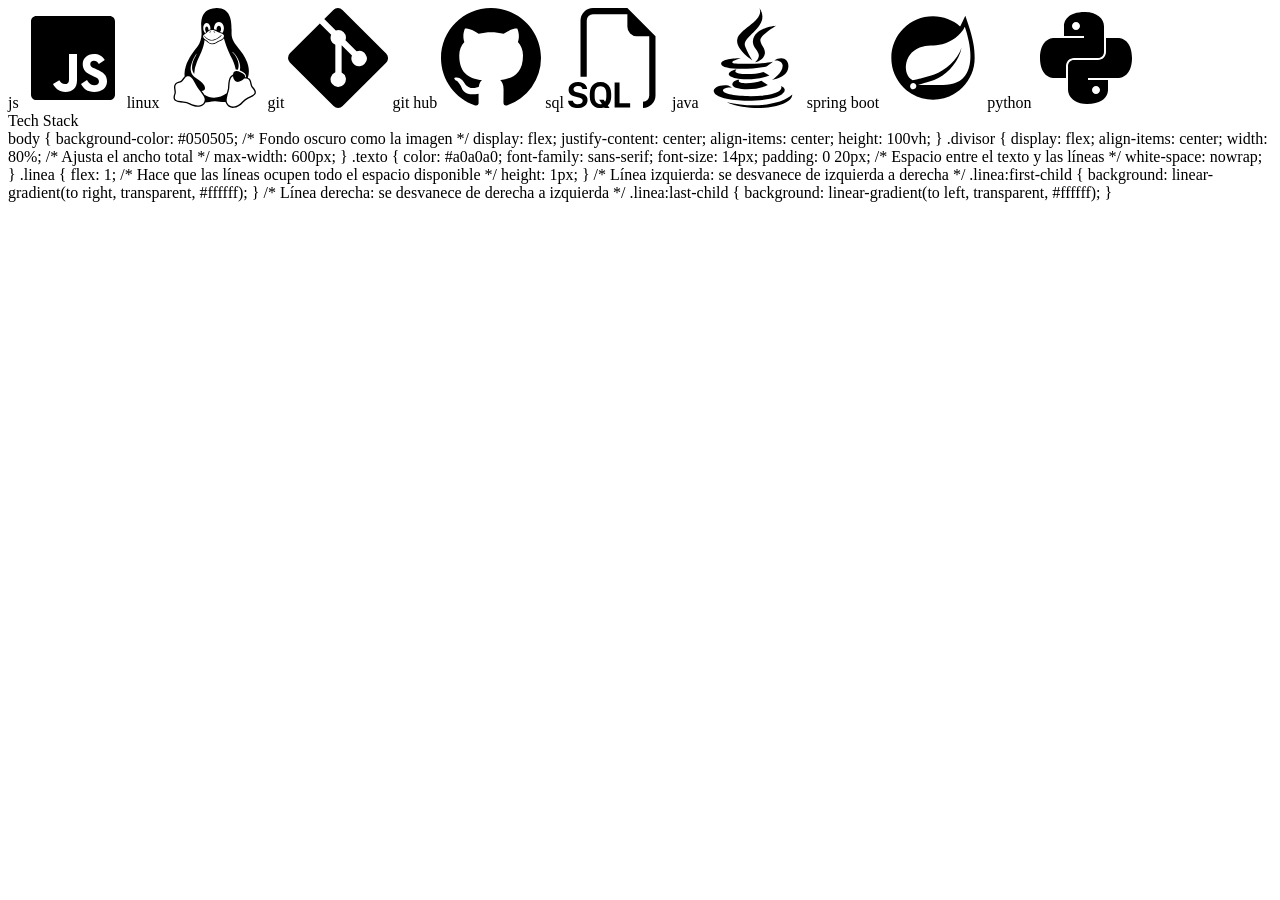
==== src/views/pets.html @ 86b46668 "sections done" ====
<!DOCTYPE html>
<html lang="en">
<head>
    <meta charset="UTF-8">
    <meta name="viewport" content="width=device-width, initial-scale=1.0">
    <title>Document</title>
</head>
<body>
    
</body>
</html>




js
<svg xmlns="http://www.w3.org/2000/svg" x="0px" y="0px" width="100" height="100" viewBox="0 0 50 50">
<path d="M 43.335938 4 L 6.667969 4 C 5.195313 4 4 5.195313 4 6.667969 L 4 43.332031 C 4 44.804688 5.195313 46 6.667969 46 L 43.332031 46 C 44.804688 46 46 44.804688 46 43.335938 L 46 6.667969 C 46 5.195313 44.804688 4 43.335938 4 Z M 27 36.183594 C 27 40.179688 24.65625 42 21.234375 42 C 18.140625 42 15.910156 39.925781 15 38 L 18.144531 36.097656 C 18.75 37.171875 19.671875 38 21 38 C 22.269531 38 23 37.503906 23 35.574219 L 23 23 L 27 23 Z M 35.675781 42 C 32.132813 42 30.121094 40.214844 29 38 L 32 36 C 32.816406 37.335938 33.707031 38.613281 35.589844 38.613281 C 37.171875 38.613281 38 37.824219 38 36.730469 C 38 35.425781 37.140625 34.960938 35.402344 34.199219 L 34.449219 33.789063 C 31.695313 32.617188 29.863281 31.148438 29.863281 28.039063 C 29.863281 25.179688 32.046875 23 35.453125 23 C 37.878906 23 39.621094 23.84375 40.878906 26.054688 L 37.910156 27.964844 C 37.253906 26.789063 36.550781 26.328125 35.453125 26.328125 C 34.335938 26.328125 33.628906 27.039063 33.628906 27.964844 C 33.628906 29.109375 34.335938 29.570313 35.972656 30.28125 L 36.925781 30.691406 C 40.171875 32.078125 42 33.496094 42 36.683594 C 42 40.117188 39.300781 42 35.675781 42 Z"></path>
</svg>

linux
<svg xmlns="http://www.w3.org/2000/svg" width="100" height="100" fill="currentColor" class="bi bi-tux" viewBox="0 0 16 16">
  <path d="M8.996 4.497c.104-.076.1-.168.186-.158s.022.102-.098.207c-.12.104-.308.243-.46.323-.291.152-.631.336-.993.336s-.647-.167-.853-.33c-.102-.082-.186-.162-.248-.221-.11-.086-.096-.207-.052-.204.075.01.087.109.134.153.064.06.144.137.241.214.195.154.454.304.778.304s.702-.19.932-.32c.13-.073.297-.204.433-.304M7.34 3.781c.055-.02.123-.031.174-.003.011.006.024.021.02.034-.012.038-.074.032-.11.05-.032.017-.057.052-.093.054-.034 0-.086-.012-.09-.046-.007-.044.058-.072.1-.089m.581-.003c.05-.028.119-.018.173.003.041.017.106.045.1.09-.004.033-.057.046-.09.045-.036-.002-.062-.037-.093-.053-.036-.019-.098-.013-.11-.051-.004-.013.008-.028.02-.034"/>
  <path fill-rule="evenodd" d="M8.446.019c2.521.003 2.38 2.66 2.364 4.093-.01.939.509 1.574 1.04 2.244.474.56 1.095 1.38 1.45 2.32.29.765.402 1.613.115 2.465a.8.8 0 0 1 .254.152l.001.002c.207.175.271.447.329.698.058.252.112.488.224.615.344.382.494.667.48.922-.015.254-.203.43-.435.57-.465.28-1.164.491-1.586 1.002-.443.527-.99.83-1.505.871a1.25 1.25 0 0 1-1.256-.716v-.001a1 1 0 0 1-.078-.21c-.67.038-1.252-.165-1.718-.128-.687.038-1.116.204-1.506.206-.151.331-.445.547-.808.63-.5.114-1.126 0-1.743-.324-.577-.306-1.31-.278-1.85-.39-.27-.057-.51-.157-.626-.384-.116-.226-.095-.538.07-.988.051-.16.012-.398-.026-.648a2.5 2.5 0 0 1-.037-.369c0-.133.022-.265.087-.386v-.002c.14-.266.368-.377.577-.451s.397-.125.53-.258c.143-.15.27-.374.443-.56q.036-.037.073-.07c-.081-.538.007-1.105.192-1.662.393-1.18 1.223-2.314 1.811-3.014.502-.713.65-1.287.701-2.016.042-.997-.705-3.974 2.112-4.2q.168-.015.321-.013m2.596 10.866-.03.016c-.223.121-.348.337-.427.656-.08.32-.107.733-.13 1.206v.001c-.023.37-.192.824-.31 1.267s-.176.862-.036 1.128v.002c.226.452.608.636 1.051.601s.947-.304 1.36-.795c.474-.576 1.218-.796 1.638-1.05.21-.126.324-.242.333-.4.009-.157-.097-.403-.425-.767-.17-.192-.217-.462-.274-.71-.056-.247-.122-.468-.26-.585l-.001-.001c-.18-.157-.356-.17-.565-.164q-.069.001-.14.005c-.239.275-.805.612-1.197.508-.359-.09-.562-.508-.587-.918m-7.204.03H3.83c-.189.002-.314.09-.44.225-.149.158-.276.382-.445.56v.002h-.002c-.183.184-.414.239-.61.31-.195.069-.353.143-.46.35v.002c-.085.155-.066.378-.029.624.038.245.096.507.018.746v.002l-.001.002c-.157.427-.155.678-.082.822.074.143.235.22.48.272.493.103 1.26.069 1.906.41.583.305 1.168.404 1.598.305.431-.098.712-.369.75-.867v-.002c.029-.292-.195-.673-.485-1.052-.29-.38-.633-.752-.795-1.09v-.002l-.61-1.11c-.21-.286-.43-.462-.68-.5a1 1 0 0 0-.106-.008M9.584 4.85c-.14.2-.386.37-.695.467-.147.048-.302.17-.495.28a1.3 1.3 0 0 1-.74.19.97.97 0 0 1-.582-.227c-.14-.113-.25-.237-.394-.322a3 3 0 0 1-.192-.126c-.063 1.179-.85 2.658-1.226 3.511a5.4 5.4 0 0 0-.43 1.917c-.68-.906-.184-2.066.081-2.568.297-.55.343-.701.27-.649-.266.436-.685 1.13-.848 1.844-.085.372-.1.749.01 1.097.11.349.345.67.766.931.573.351.963.703 1.193 1.015s.302.584.23.777a.4.4 0 0 1-.212.22.7.7 0 0 1-.307.056l.184.235c.094.124.186.249.266.375 1.179.805 2.567.496 3.568-.218.1-.342.197-.664.212-.903.024-.474.05-.896.136-1.245s.244-.634.53-.791a1 1 0 0 1 .138-.061q.005-.045.013-.087c.082-.546.569-.572 1.18-.303.588.266.81.499.71.814h.13c.122-.398-.133-.69-.822-1.025l-.137-.06a2.35 2.35 0 0 0-.012-1.113c-.188-.79-.704-1.49-1.098-1.838-.072-.003-.065.06.081.203.363.333 1.156 1.532.727 2.644a1.2 1.2 0 0 0-.342-.043c-.164-.907-.543-1.66-.735-2.014-.359-.668-.918-2.036-1.158-2.983M7.72 3.503a1 1 0 0 0-.312.053c-.268.093-.447.286-.559.391-.022.021-.05.04-.119.091s-.172.126-.321.238q-.198.151-.13.38c.046.15.192.325.459.476.166.098.28.23.41.334a1 1 0 0 0 .215.133.9.9 0 0 0 .298.066c.282.017.49-.068.673-.173s.34-.233.518-.29c.365-.115.627-.345.709-.564a.37.37 0 0 0-.01-.309c-.048-.096-.148-.187-.318-.257h-.001c-.354-.151-.507-.162-.705-.29-.321-.207-.587-.28-.807-.279m-.89-1.122h-.025a.4.4 0 0 0-.278.135.76.76 0 0 0-.191.334 1.2 1.2 0 0 0-.051.445v.001c.01.162.041.299.102.436.05.116.109.204.183.274l.089-.065.117-.09-.023-.018a.4.4 0 0 1-.11-.161.7.7 0 0 1-.054-.22v-.01a.7.7 0 0 1 .014-.234.4.4 0 0 1 .08-.179q.056-.069.126-.073h.013a.18.18 0 0 1 .123.05c.045.04.08.09.11.162a.7.7 0 0 1 .054.22v.01a.7.7 0 0 1-.002.17 1.1 1.1 0 0 1 .317-.143 1.3 1.3 0 0 0 .002-.194V3.23a1.2 1.2 0 0 0-.102-.437.8.8 0 0 0-.227-.31.4.4 0 0 0-.268-.102m1.95-.155a.63.63 0 0 0-.394.14.9.9 0 0 0-.287.376 1.2 1.2 0 0 0-.1.51v.015q0 .079.01.152c.114.027.278.074.406.138a1 1 0 0 1-.011-.172.8.8 0 0 1 .058-.278.5.5 0 0 1 .139-.2.26.26 0 0 1 .182-.069.26.26 0 0 1 .178.081c.055.054.094.12.124.21.029.086.042.17.04.27l-.002.012a.8.8 0 0 1-.057.277c-.024.059-.089.106-.122.145.046.016.09.03.146.052a5 5 0 0 1 .248.102 1.2 1.2 0 0 0 .244-.763 1.2 1.2 0 0 0-.11-.495.9.9 0 0 0-.294-.37.64.64 0 0 0-.39-.133z"/>
</svg>

git
<svg xmlns="http://www.w3.org/2000/svg" width="100" height="100" fill="currentColor" class="bi bi-git" viewBox="0 0 16 16">
  <path d="M15.698 7.287 8.712.302a1.03 1.03 0 0 0-1.457 0l-1.45 1.45 1.84 1.84a1.223 1.223 0 0 1 1.55 1.56l1.773 1.774a1.224 1.224 0 0 1 1.267 2.025 1.226 1.226 0 0 1-2.002-1.334L8.58 5.963v4.353a1.226 1.226 0 1 1-1.008-.036V5.887a1.226 1.226 0 0 1-.666-1.608L5.093 2.465l-4.79 4.79a1.03 1.03 0 0 0 0 1.457l6.986 6.986a1.03 1.03 0 0 0 1.457 0l6.953-6.953a1.03 1.03 0 0 0 0-1.457"/>
</svg>


git hub
<svg xmlns="http://www.w3.org/2000/svg" width="100" height="100" fill="currentColor" class="bi bi-github" viewBox="0 0 16 16">
  <path d="M8 0C3.58 0 0 3.58 0 8c0 3.54 2.29 6.53 5.47 7.59.4.07.55-.17.55-.38 0-.19-.01-.82-.01-1.49-2.01.37-2.53-.49-2.69-.94-.09-.23-.48-.94-.82-1.13-.28-.15-.68-.52-.01-.53.63-.01 1.08.58 1.23.82.72 1.21 1.87.87 2.33.66.07-.52.28-.87.51-1.07-1.78-.2-3.64-.89-3.64-3.95 0-.87.31-1.59.82-2.15-.08-.2-.36-1.02.08-2.12 0 0 .67-.21 2.2.82.64-.18 1.32-.27 2-.27s1.36.09 2 .27c1.53-1.04 2.2-.82 2.2-.82.44 1.1.16 1.92.08 2.12.51.56.82 1.27.82 2.15 0 3.07-1.87 3.75-3.65 3.95.29.25.54.73.54 1.48 0 1.07-.01 1.93-.01 2.2 0 .21.15.46.55.38A8.01 8.01 0 0 0 16 8c0-4.42-3.58-8-8-8"/>
</svg>

sql
<svg xmlns="http://www.w3.org/2000/svg" width="100" height="100" fill="currentColor" class="bi bi-filetype-sql" viewBox="0 0 16 16">
  <path fill-rule="evenodd" d="M14 4.5V14a2 2 0 0 1-2 2v-1a1 1 0 0 0 1-1V4.5h-2A1.5 1.5 0 0 1 9.5 3V1H4a1 1 0 0 0-1 1v9H2V2a2 2 0 0 1 2-2h5.5zM0 14.841a1.13 1.13 0 0 0 .401.823q.194.162.478.252c.284.09.411.091.665.091q.507 0 .858-.158.355-.159.54-.44a1.17 1.17 0 0 0 .187-.656q0-.336-.135-.56a1 1 0 0 0-.375-.357 2 2 0 0 0-.565-.21l-.621-.144a1 1 0 0 1-.405-.176.37.37 0 0 1-.143-.299q0-.234.184-.384.187-.152.513-.152.214 0 .37.068a.6.6 0 0 1 .245.181.56.56 0 0 1 .12.258h.75a1.1 1.1 0 0 0-.199-.566 1.2 1.2 0 0 0-.5-.41 1.8 1.8 0 0 0-.78-.152q-.44 0-.776.15-.337.149-.528.421-.19.273-.19.639 0 .302.123.524t.351.367q.229.143.54.213l.618.144q.31.073.462.193a.39.39 0 0 1 .153.325q0 .165-.085.29A.56.56 0 0 1 2 15.31q-.167.07-.413.07-.176 0-.32-.04a.8.8 0 0 1-.248-.115.58.58 0 0 1-.255-.384zm6.878 1.489-.507-.739q.264-.243.401-.6.138-.358.138-.806v-.501q0-.556-.208-.967a1.5 1.5 0 0 0-.589-.636q-.383-.225-.917-.225-.527 0-.914.225-.384.223-.592.636a2.14 2.14 0 0 0-.205.967v.5q0 .554.205.965.208.41.592.636a1.8 1.8 0 0 0 .914.222 1.8 1.8 0 0 0 .6-.1l.294.422h.788ZM4.262 14.2v-.522q0-.369.114-.63a.9.9 0 0 1 .325-.398.9.9 0 0 1 .495-.138q.288 0 .495.138a.9.9 0 0 1 .325.398q.115.261.115.63v.522q0 .246-.053.445-.053.196-.155.34l-.106-.14-.105-.147h-.733l.451.65a.6.6 0 0 1-.251.047.87.87 0 0 1-.487-.147.9.9 0 0 1-.32-.404 1.7 1.7 0 0 1-.11-.644m3.986 1.057h1.696v.674H7.457v-3.999h.79z"/>
</svg>


java 
<svg xmlns="http://www.w3.org/2000/svg" x="0px" y="0px" width="100" height="100" viewBox="0 0 50 50">
<path d="M 28.1875 -0.00390625 C 30.9375 6.359375 18.320313 10.289063 17.152344 15.59375 C 16.074219 20.460938 24.640625 26.121094 24.644531 26.121094 C 23.34375 24.105469 22.402344 22.441406 21.097656 19.304688 C 18.890625 14 34.53125 9.203125 28.1875 -0.00390625 Z M 36.550781 8.8125 C 36.550781 8.8125 25.503906 9.511719 24.941406 16.582031 C 24.691406 19.730469 27.84375 21.410156 27.9375 23.703125 C 28.007813 25.570313 26.050781 27.128906 26.050781 27.128906 C 26.050781 27.128906 29.601563 26.460938 30.714844 23.605469 C 31.945313 20.4375 28.328125 18.273438 28.691406 15.738281 C 29.042969 13.3125 36.550781 8.8125 36.550781 8.8125 Z M 39.230469 25.144531 C 38.074219 25.09375 36.789063 25.476563 35.625 26.3125 C 37.90625 25.824219 39.835938 27.21875 39.835938 28.828125 C 39.835938 32.453125 34.597656 35.878906 34.597656 35.878906 C 34.597656 35.878906 42.707031 34.953125 42.707031 29 C 42.707031 26.539063 41.152344 25.234375 39.230469 25.144531 Z M 19.183594 25.152344 C 19.183594 25.152344 9.0625 25.015625 9.0625 27.878906 C 9.0625 30.871094 22.316406 31.082031 31.78125 29.238281 C 31.78125 29.238281 34.308594 27.507813 34.980469 26.863281 C 28.777344 28.128906 14.621094 28.296875 14.621094 27.203125 C 14.621094 26.191406 19.183594 25.152344 19.183594 25.152344 Z M 16.738281 30.722656 C 15.1875 30.722656 12.871094 31.921875 12.871094 33.078125 C 12.871094 35.402344 24.5625 37.195313 33.21875 33.796875 L 30.222656 31.960938 C 24.355469 33.839844 13.539063 33.238281 16.738281 30.722656 Z M 18.179688 35.921875 C 16.050781 35.921875 14.671875 37.234375 14.671875 38.203125 C 14.671875 41.1875 27.378906 41.488281 32.414063 38.453125 L 29.214844 36.417969 C 25.453125 38.007813 16.007813 38.222656 18.179688 35.921875 Z M 11.089844 38.625 C 7.621094 38.554688 5.367188 40.113281 5.367188 41.40625 C 5.363281 48.28125 40.890625 47.949219 40.890625 40.921875 C 40.890625 39.757813 39.515625 39.203125 39.019531 38.9375 C 41.921875 45.65625 9.96875 45.136719 9.96875 41.171875 C 9.96875 40.269531 12.3125 39.382813 14.492188 39.808594 L 12.644531 38.757813 C 12.101563 38.675781 11.582031 38.632813 11.089844 38.625 Z M 44.636719 43.25 C 39.234375 48.367188 25.546875 50.234375 11.78125 47.074219 C 25.542969 52.703125 44.566406 49.535156 44.636719 43.25 Z"></path>
</svg>



spring boot
<svg class="bi " xmlns="http://www.w3.org/2000/svg" x="0px" y="0px" width="100" height="100" viewBox="0 0 48 48">
<path  d="M43.982,23.635c0.069-4.261-0.891-9.328-2.891-15.273l-1.568-4.662l-2.13,4.433 c-0.114,0.237-0.244,0.469-0.38,0.698C33.514,5.827,28.974,4,24,4C12.954,4,4,12.954,4,24c0,11.046,8.954,20,20,20s20-8.954,20-20 C44,23.877,43.984,23.758,43.982,23.635z"></path><path fill="#fff" d="M39.385 32.558c-3.123 4.302-8.651 4.533-13.854 4.442H18.75h-1.938c4.428-1.593 7.063-1.972 9.754-3.4 5.068-2.665 10.078-8.496 11.121-14.562-1.93 5.836-7.779 10.85-13.109 12.889-3.652 1.393-10.248 2.745-10.248 2.745l-.267-.145C9.573 32.268 9.437 22.214 17.6 18.968c3.574-1.423 6.993-.641 10.854-1.593 4.122-1.012 8.89-4.208 10.83-8.375C41.456 15.667 44.07 26.106 39.385 32.558L39.385 32.558zM15.668 38.445C15.386 38.795 14.955 39 14.505 39c-.823 0-1.495-.677-1.495-1.5s.677-1.5 1.495-1.5c.341 0 .677.118.941.336C16.086 36.855 16.186 37.805 15.668 38.445L15.668 38.445z"></path>
</svg>



python
<svg class="bi" xmlns="http://www.w3.org/2000/svg" x="0px" y="0px" width="100" height="100" viewBox="0 0 50 50">
<path d="M 24.5 2 C 15.800781 2 14 6.492188 14 9.09375 L 14 14 L 24 14 L 24 15 L 9.09375 15 C 5.792969 15 2 17.601563 2 25 C 2 32.398438 5.792969 35 9.09375 35 L 15 35 L 15 29 C 15 26.800781 16.800781 25 19 25 L 31 25 C 32.699219 25 34 23.699219 34 22 L 34 9.09375 C 34 5.59375 30.699219 2 24.5 2 Z M 20 7 C 21.101563 7 22 7.898438 22 9 C 22 10.101563 21.101563 11 20 11 C 18.898438 11 18 10.101563 18 9 C 18 7.898438 18.898438 7 20 7 Z M 35 15 L 35 22 C 35 24.199219 33.199219 26 31 26 L 19 26 C 17.300781 26 16 27.300781 16 29 L 16 40.90625 C 16 44.40625 19.300781 48 25.5 48 C 34.199219 48 36 43.507813 36 40.90625 L 36 36 L 26 36 L 26 35 L 40.90625 35 C 44.207031 35 48 32.398438 48 25 C 48 17.601563 44.207031 15 40.90625 15 Z M 30 39 C 31.101563 39 32 39.898438 32 41 C 32 42.101563 31.101563 43 30 43 C 28.898438 43 28 42.101563 28 41 C 28 39.898438 28.898438 39 30 39 Z"></path>
</svg>




<div class="divisor">
  <span class="linea"></span>
  <span class="texto">Tech Stack</span>
  <span class="linea"></span>
</div>

body {
  background-color: #050505; /* Fondo oscuro como la imagen */
  display: flex;
  justify-content: center;
  align-items: center;
  height: 100vh;
}

.divisor {
  display: flex;
  align-items: center;
  width: 80%; /* Ajusta el ancho total */
  max-width: 600px;
}

.texto {
  color: #a0a0a0;
  font-family: sans-serif;
  font-size: 14px;
  padding: 0 20px; /* Espacio entre el texto y las líneas */
  white-space: nowrap;
}

.linea {
  flex: 1; /* Hace que las líneas ocupen todo el espacio disponible */
  height: 1px;
}

/* Línea izquierda: se desvanece de izquierda a derecha */
.linea:first-child {
  background: linear-gradient(to right, transparent, #ffffff);
}

/* Línea derecha: se desvanece de derecha a izquierda */
.linea:last-child {
  background: linear-gradient(to left, transparent, #ffffff);
}
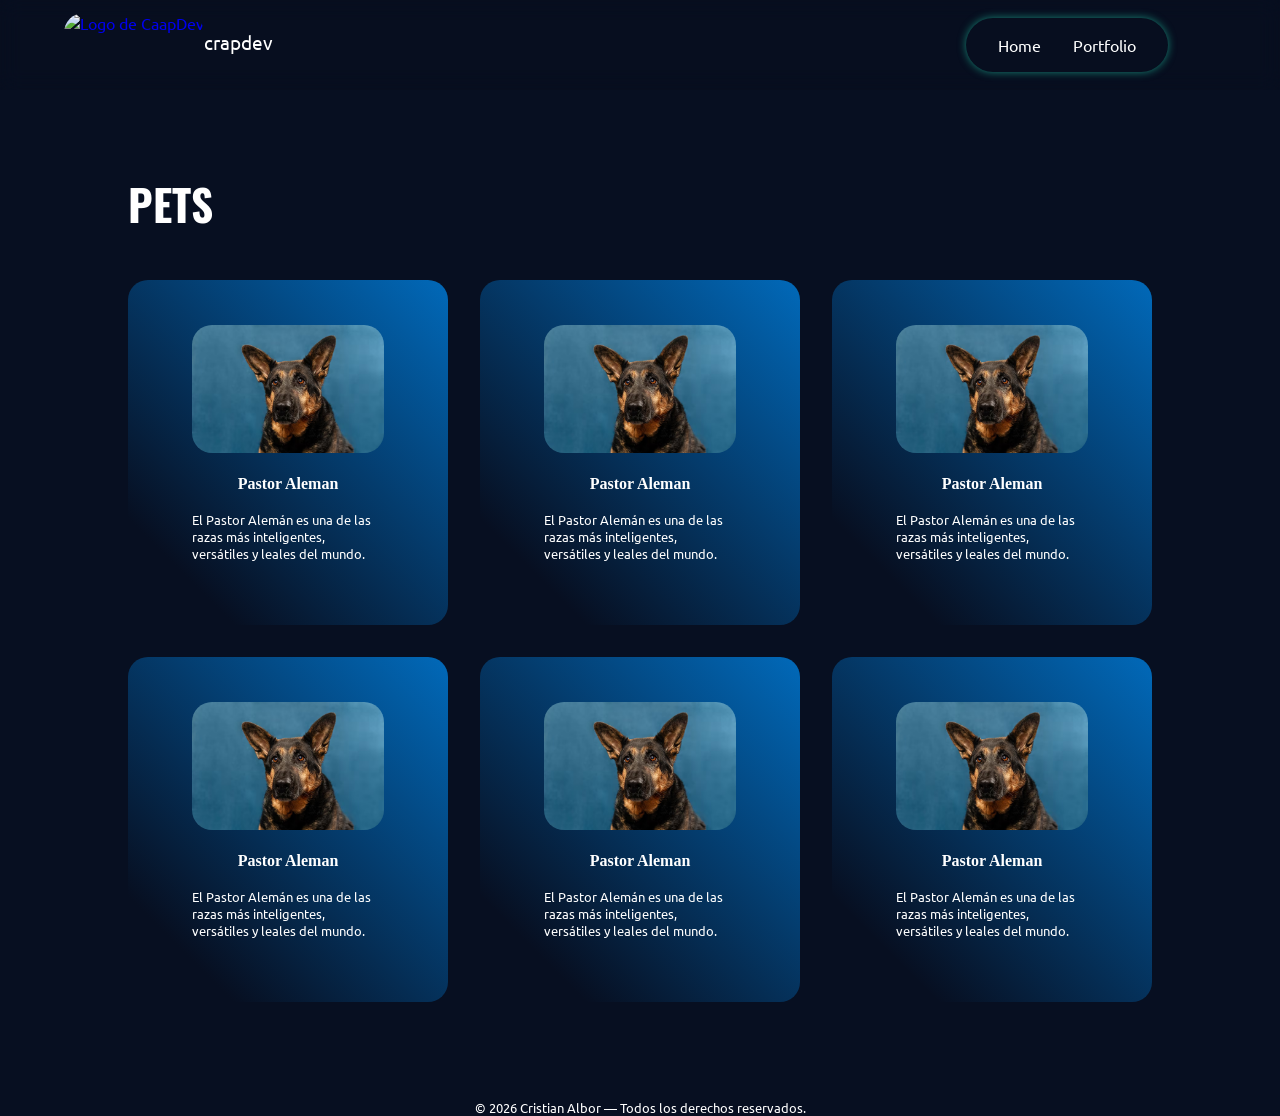
==== commit 70b715f5: "User Story" ====
--- a/src/views/pets.html
+++ b/src/views/pets.html
@@ -1,108 +1,131 @@
-<!DOCTYPE html>
-<html lang="en">
-<head>
-    <meta charset="UTF-8">
-    <meta name="viewport" content="width=device-width, initial-scale=1.0">
-    <title>Document</title>
-</head>
-<body>
-    
-</body>
-</html>
+<!doctype html>
+<html lang="es">
+  <meta http-equiv="Content-Language" content="es" />
+
+  <head>
+    <meta charset="UTF-8" />
+    <meta name="viewport" content="width=device-width, initial-scale=1.0" />
+    <!-- key words for search engines -->
+    <meta
+      name="keywords"
+      content="Cristian Albor, Cristian's portfolio, portafolio cristian albor, portafolio Cristian albor"
+    />
+    <meta name="description" content="" />
+    <meta name="author" content="Cristian Albor" />
+    <link
+      rel="shortcut icon"
+      href="/public/img/whiteLogo.png"
+      type="image/x-icon"
+    />
+    <title>Pets</title>
+    <link rel="preconnect" href="https://fonts.googleapis.com" />
+    <link rel="preconnect" href="https://fonts.gstatic.com" crossorigin />
+    <link
+      href="https://fonts.googleapis.com/css2?family=Oswald:wght@600&family=Ubuntu:ital,wght@0,300;0,400;0,500;0,700;1,300;1,400;1,500;1,700&display=swap"
+      rel="stylesheet"
+    />
+    <link rel="stylesheet" href="/src/css/styles.min.css" />
+  </head>
+  <body>
+    <header>
+      <a href="#" class="brand">
+        <img
+          src="/public/img/whiteLogo.png"
+          alt="Logo de CaapDev"
+          class="logo"
+        />
+        <span>crapdev</span>
+      </a>
+
+      <nav id="nav-menu">
+        <a href="#">Home</a>
+        <a href="/index.html">Portfolio</a>
+      </nav>
+
+      <button id="nav-toggle">≡</button>
+    </header>
+    <main>
+      <section id="#pets">
+        <h2>PETS</h2>
+
+        <div class="pets-container">
+
+
+          <div class="pet">
+            <img src="/public/img/pet.avif" alt="pet 1" />
+            <div class="card-content">
+              <h3>Pastor Aleman</h3>
+              <p>
+                El Pastor Alemán es una de las razas más inteligentes, versátiles
+                y leales del mundo.
+              </p>
+            </div>
+          </div>
+
+          <div class="pet">
+            <img src="/public/img/pet.avif" alt="pet 1" />
+            <div class="card-content">
+              <h3>Pastor Aleman</h3>
+              <p>
+                El Pastor Alemán es una de las razas más inteligentes, versátiles
+                y leales del mundo.
+              </p>
+            </div>
+          </div>
+
+          <div class="pet">
+            <img src="/public/img/pet.avif" alt="pet 1" />
+            <div class="card-content">
+              <h3>Pastor Aleman</h3>
+              <p>
+                El Pastor Alemán es una de las razas más inteligentes, versátiles
+                y leales del mundo.
+              </p>
+            </div>
+          </div>
+
+          <div class="pet">
+            <img src="/public/img/pet.avif" alt="pet 1" />
+            <div class="card-content">
+              <h3>Pastor Aleman</h3>
+              <p>
+                El Pastor Alemán es una de las razas más inteligentes, versátiles
+                y leales del mundo.
+              </p>
+            </div>
+          </div>
+
+          <div class="pet">
+            <img src="/public/img/pet.avif" alt="pet 1" />
+            <div class="card-content">
+              <h3>Pastor Aleman</h3>
+              <p>
+                El Pastor Alemán es una de las razas más inteligentes, versátiles
+                y leales del mundo.
+              </p>
+            </div>
+          </div>
+
+          <div class="pet">
+            <img src="/public/img/pet.avif" alt="pet 1" />
+            <div class="card-content">
+              <h3>Pastor Aleman</h3>
+              <p>
+                El Pastor Alemán es una de las razas más inteligentes, versátiles
+                y leales del mundo.
+              </p>
+            </div>
+          </div>
 
 
 
+        </div>
+      </section>
+    </main>
+    <footer>
+      <p>© 2026 Cristian Albor — Todos los derechos reservados.</p>
+    </footer>
 
-js
-<svg xmlns="http://www.w3.org/2000/svg" x="0px" y="0px" width="100" height="100" viewBox="0 0 50 50">
-<path d="M 43.335938 4 L 6.667969 4 C 5.195313 4 4 5.195313 4 6.667969 L 4 43.332031 C 4 44.804688 5.195313 46 6.667969 46 L 43.332031 46 C 44.804688 46 46 44.804688 46 43.335938 L 46 6.667969 C 46 5.195313 44.804688 4 43.335938 4 Z M 27 36.183594 C 27 40.179688 24.65625 42 21.234375 42 C 18.140625 42 15.910156 39.925781 15 38 L 18.144531 36.097656 C 18.75 37.171875 19.671875 38 21 38 C 22.269531 38 23 37.503906 23 35.574219 L 23 23 L 27 23 Z M 35.675781 42 C 32.132813 42 30.121094 40.214844 29 38 L 32 36 C 32.816406 37.335938 33.707031 38.613281 35.589844 38.613281 C 37.171875 38.613281 38 37.824219 38 36.730469 C 38 35.425781 37.140625 34.960938 35.402344 34.199219 L 34.449219 33.789063 C 31.695313 32.617188 29.863281 31.148438 29.863281 28.039063 C 29.863281 25.179688 32.046875 23 35.453125 23 C 37.878906 23 39.621094 23.84375 40.878906 26.054688 L 37.910156 27.964844 C 37.253906 26.789063 36.550781 26.328125 35.453125 26.328125 C 34.335938 26.328125 33.628906 27.039063 33.628906 27.964844 C 33.628906 29.109375 34.335938 29.570313 35.972656 30.28125 L 36.925781 30.691406 C 40.171875 32.078125 42 33.496094 42 36.683594 C 42 40.117188 39.300781 42 35.675781 42 Z"></path>
-</svg>
-
-linux
-<svg xmlns="http://www.w3.org/2000/svg" width="100" height="100" fill="currentColor" class="bi bi-tux" viewBox="0 0 16 16">
-  <path d="M8.996 4.497c.104-.076.1-.168.186-.158s.022.102-.098.207c-.12.104-.308.243-.46.323-.291.152-.631.336-.993.336s-.647-.167-.853-.33c-.102-.082-.186-.162-.248-.221-.11-.086-.096-.207-.052-.204.075.01.087.109.134.153.064.06.144.137.241.214.195.154.454.304.778.304s.702-.19.932-.32c.13-.073.297-.204.433-.304M7.34 3.781c.055-.02.123-.031.174-.003.011.006.024.021.02.034-.012.038-.074.032-.11.05-.032.017-.057.052-.093.054-.034 0-.086-.012-.09-.046-.007-.044.058-.072.1-.089m.581-.003c.05-.028.119-.018.173.003.041.017.106.045.1.09-.004.033-.057.046-.09.045-.036-.002-.062-.037-.093-.053-.036-.019-.098-.013-.11-.051-.004-.013.008-.028.02-.034"/>
-  <path fill-rule="evenodd" d="M8.446.019c2.521.003 2.38 2.66 2.364 4.093-.01.939.509 1.574 1.04 2.244.474.56 1.095 1.38 1.45 2.32.29.765.402 1.613.115 2.465a.8.8 0 0 1 .254.152l.001.002c.207.175.271.447.329.698.058.252.112.488.224.615.344.382.494.667.48.922-.015.254-.203.43-.435.57-.465.28-1.164.491-1.586 1.002-.443.527-.99.83-1.505.871a1.25 1.25 0 0 1-1.256-.716v-.001a1 1 0 0 1-.078-.21c-.67.038-1.252-.165-1.718-.128-.687.038-1.116.204-1.506.206-.151.331-.445.547-.808.63-.5.114-1.126 0-1.743-.324-.577-.306-1.31-.278-1.85-.39-.27-.057-.51-.157-.626-.384-.116-.226-.095-.538.07-.988.051-.16.012-.398-.026-.648a2.5 2.5 0 0 1-.037-.369c0-.133.022-.265.087-.386v-.002c.14-.266.368-.377.577-.451s.397-.125.53-.258c.143-.15.27-.374.443-.56q.036-.037.073-.07c-.081-.538.007-1.105.192-1.662.393-1.18 1.223-2.314 1.811-3.014.502-.713.65-1.287.701-2.016.042-.997-.705-3.974 2.112-4.2q.168-.015.321-.013m2.596 10.866-.03.016c-.223.121-.348.337-.427.656-.08.32-.107.733-.13 1.206v.001c-.023.37-.192.824-.31 1.267s-.176.862-.036 1.128v.002c.226.452.608.636 1.051.601s.947-.304 1.36-.795c.474-.576 1.218-.796 1.638-1.05.21-.126.324-.242.333-.4.009-.157-.097-.403-.425-.767-.17-.192-.217-.462-.274-.71-.056-.247-.122-.468-.26-.585l-.001-.001c-.18-.157-.356-.17-.565-.164q-.069.001-.14.005c-.239.275-.805.612-1.197.508-.359-.09-.562-.508-.587-.918m-7.204.03H3.83c-.189.002-.314.09-.44.225-.149.158-.276.382-.445.56v.002h-.002c-.183.184-.414.239-.61.31-.195.069-.353.143-.46.35v.002c-.085.155-.066.378-.029.624.038.245.096.507.018.746v.002l-.001.002c-.157.427-.155.678-.082.822.074.143.235.22.48.272.493.103 1.26.069 1.906.41.583.305 1.168.404 1.598.305.431-.098.712-.369.75-.867v-.002c.029-.292-.195-.673-.485-1.052-.29-.38-.633-.752-.795-1.09v-.002l-.61-1.11c-.21-.286-.43-.462-.68-.5a1 1 0 0 0-.106-.008M9.584 4.85c-.14.2-.386.37-.695.467-.147.048-.302.17-.495.28a1.3 1.3 0 0 1-.74.19.97.97 0 0 1-.582-.227c-.14-.113-.25-.237-.394-.322a3 3 0 0 1-.192-.126c-.063 1.179-.85 2.658-1.226 3.511a5.4 5.4 0 0 0-.43 1.917c-.68-.906-.184-2.066.081-2.568.297-.55.343-.701.27-.649-.266.436-.685 1.13-.848 1.844-.085.372-.1.749.01 1.097.11.349.345.67.766.931.573.351.963.703 1.193 1.015s.302.584.23.777a.4.4 0 0 1-.212.22.7.7 0 0 1-.307.056l.184.235c.094.124.186.249.266.375 1.179.805 2.567.496 3.568-.218.1-.342.197-.664.212-.903.024-.474.05-.896.136-1.245s.244-.634.53-.791a1 1 0 0 1 .138-.061q.005-.045.013-.087c.082-.546.569-.572 1.18-.303.588.266.81.499.71.814h.13c.122-.398-.133-.69-.822-1.025l-.137-.06a2.35 2.35 0 0 0-.012-1.113c-.188-.79-.704-1.49-1.098-1.838-.072-.003-.065.06.081.203.363.333 1.156 1.532.727 2.644a1.2 1.2 0 0 0-.342-.043c-.164-.907-.543-1.66-.735-2.014-.359-.668-.918-2.036-1.158-2.983M7.72 3.503a1 1 0 0 0-.312.053c-.268.093-.447.286-.559.391-.022.021-.05.04-.119.091s-.172.126-.321.238q-.198.151-.13.38c.046.15.192.325.459.476.166.098.28.23.41.334a1 1 0 0 0 .215.133.9.9 0 0 0 .298.066c.282.017.49-.068.673-.173s.34-.233.518-.29c.365-.115.627-.345.709-.564a.37.37 0 0 0-.01-.309c-.048-.096-.148-.187-.318-.257h-.001c-.354-.151-.507-.162-.705-.29-.321-.207-.587-.28-.807-.279m-.89-1.122h-.025a.4.4 0 0 0-.278.135.76.76 0 0 0-.191.334 1.2 1.2 0 0 0-.051.445v.001c.01.162.041.299.102.436.05.116.109.204.183.274l.089-.065.117-.09-.023-.018a.4.4 0 0 1-.11-.161.7.7 0 0 1-.054-.22v-.01a.7.7 0 0 1 .014-.234.4.4 0 0 1 .08-.179q.056-.069.126-.073h.013a.18.18 0 0 1 .123.05c.045.04.08.09.11.162a.7.7 0 0 1 .054.22v.01a.7.7 0 0 1-.002.17 1.1 1.1 0 0 1 .317-.143 1.3 1.3 0 0 0 .002-.194V3.23a1.2 1.2 0 0 0-.102-.437.8.8 0 0 0-.227-.31.4.4 0 0 0-.268-.102m1.95-.155a.63.63 0 0 0-.394.14.9.9 0 0 0-.287.376 1.2 1.2 0 0 0-.1.51v.015q0 .079.01.152c.114.027.278.074.406.138a1 1 0 0 1-.011-.172.8.8 0 0 1 .058-.278.5.5 0 0 1 .139-.2.26.26 0 0 1 .182-.069.26.26 0 0 1 .178.081c.055.054.094.12.124.21.029.086.042.17.04.27l-.002.012a.8.8 0 0 1-.057.277c-.024.059-.089.106-.122.145.046.016.09.03.146.052a5 5 0 0 1 .248.102 1.2 1.2 0 0 0 .244-.763 1.2 1.2 0 0 0-.11-.495.9.9 0 0 0-.294-.37.64.64 0 0 0-.39-.133z"/>
-</svg>
-
-git
-<svg xmlns="http://www.w3.org/2000/svg" width="100" height="100" fill="currentColor" class="bi bi-git" viewBox="0 0 16 16">
-  <path d="M15.698 7.287 8.712.302a1.03 1.03 0 0 0-1.457 0l-1.45 1.45 1.84 1.84a1.223 1.223 0 0 1 1.55 1.56l1.773 1.774a1.224 1.224 0 0 1 1.267 2.025 1.226 1.226 0 0 1-2.002-1.334L8.58 5.963v4.353a1.226 1.226 0 1 1-1.008-.036V5.887a1.226 1.226 0 0 1-.666-1.608L5.093 2.465l-4.79 4.79a1.03 1.03 0 0 0 0 1.457l6.986 6.986a1.03 1.03 0 0 0 1.457 0l6.953-6.953a1.03 1.03 0 0 0 0-1.457"/>
-</svg>
-
-
-git hub
-<svg xmlns="http://www.w3.org/2000/svg" width="100" height="100" fill="currentColor" class="bi bi-github" viewBox="0 0 16 16">
-  <path d="M8 0C3.58 0 0 3.58 0 8c0 3.54 2.29 6.53 5.47 7.59.4.07.55-.17.55-.38 0-.19-.01-.82-.01-1.49-2.01.37-2.53-.49-2.69-.94-.09-.23-.48-.94-.82-1.13-.28-.15-.68-.52-.01-.53.63-.01 1.08.58 1.23.82.72 1.21 1.87.87 2.33.66.07-.52.28-.87.51-1.07-1.78-.2-3.64-.89-3.64-3.95 0-.87.31-1.59.82-2.15-.08-.2-.36-1.02.08-2.12 0 0 .67-.21 2.2.82.64-.18 1.32-.27 2-.27s1.36.09 2 .27c1.53-1.04 2.2-.82 2.2-.82.44 1.1.16 1.92.08 2.12.51.56.82 1.27.82 2.15 0 3.07-1.87 3.75-3.65 3.95.29.25.54.73.54 1.48 0 1.07-.01 1.93-.01 2.2 0 .21.15.46.55.38A8.01 8.01 0 0 0 16 8c0-4.42-3.58-8-8-8"/>
-</svg>
-
-sql
-<svg xmlns="http://www.w3.org/2000/svg" width="100" height="100" fill="currentColor" class="bi bi-filetype-sql" viewBox="0 0 16 16">
-  <path fill-rule="evenodd" d="M14 4.5V14a2 2 0 0 1-2 2v-1a1 1 0 0 0 1-1V4.5h-2A1.5 1.5 0 0 1 9.5 3V1H4a1 1 0 0 0-1 1v9H2V2a2 2 0 0 1 2-2h5.5zM0 14.841a1.13 1.13 0 0 0 .401.823q.194.162.478.252c.284.09.411.091.665.091q.507 0 .858-.158.355-.159.54-.44a1.17 1.17 0 0 0 .187-.656q0-.336-.135-.56a1 1 0 0 0-.375-.357 2 2 0 0 0-.565-.21l-.621-.144a1 1 0 0 1-.405-.176.37.37 0 0 1-.143-.299q0-.234.184-.384.187-.152.513-.152.214 0 .37.068a.6.6 0 0 1 .245.181.56.56 0 0 1 .12.258h.75a1.1 1.1 0 0 0-.199-.566 1.2 1.2 0 0 0-.5-.41 1.8 1.8 0 0 0-.78-.152q-.44 0-.776.15-.337.149-.528.421-.19.273-.19.639 0 .302.123.524t.351.367q.229.143.54.213l.618.144q.31.073.462.193a.39.39 0 0 1 .153.325q0 .165-.085.29A.56.56 0 0 1 2 15.31q-.167.07-.413.07-.176 0-.32-.04a.8.8 0 0 1-.248-.115.58.58 0 0 1-.255-.384zm6.878 1.489-.507-.739q.264-.243.401-.6.138-.358.138-.806v-.501q0-.556-.208-.967a1.5 1.5 0 0 0-.589-.636q-.383-.225-.917-.225-.527 0-.914.225-.384.223-.592.636a2.14 2.14 0 0 0-.205.967v.5q0 .554.205.965.208.41.592.636a1.8 1.8 0 0 0 .914.222 1.8 1.8 0 0 0 .6-.1l.294.422h.788ZM4.262 14.2v-.522q0-.369.114-.63a.9.9 0 0 1 .325-.398.9.9 0 0 1 .495-.138q.288 0 .495.138a.9.9 0 0 1 .325.398q.115.261.115.63v.522q0 .246-.053.445-.053.196-.155.34l-.106-.14-.105-.147h-.733l.451.65a.6.6 0 0 1-.251.047.87.87 0 0 1-.487-.147.9.9 0 0 1-.32-.404 1.7 1.7 0 0 1-.11-.644m3.986 1.057h1.696v.674H7.457v-3.999h.79z"/>
-</svg>
-
-
-java 
-<svg xmlns="http://www.w3.org/2000/svg" x="0px" y="0px" width="100" height="100" viewBox="0 0 50 50">
-<path d="M 28.1875 -0.00390625 C 30.9375 6.359375 18.320313 10.289063 17.152344 15.59375 C 16.074219 20.460938 24.640625 26.121094 24.644531 26.121094 C 23.34375 24.105469 22.402344 22.441406 21.097656 19.304688 C 18.890625 14 34.53125 9.203125 28.1875 -0.00390625 Z M 36.550781 8.8125 C 36.550781 8.8125 25.503906 9.511719 24.941406 16.582031 C 24.691406 19.730469 27.84375 21.410156 27.9375 23.703125 C 28.007813 25.570313 26.050781 27.128906 26.050781 27.128906 C 26.050781 27.128906 29.601563 26.460938 30.714844 23.605469 C 31.945313 20.4375 28.328125 18.273438 28.691406 15.738281 C 29.042969 13.3125 36.550781 8.8125 36.550781 8.8125 Z M 39.230469 25.144531 C 38.074219 25.09375 36.789063 25.476563 35.625 26.3125 C 37.90625 25.824219 39.835938 27.21875 39.835938 28.828125 C 39.835938 32.453125 34.597656 35.878906 34.597656 35.878906 C 34.597656 35.878906 42.707031 34.953125 42.707031 29 C 42.707031 26.539063 41.152344 25.234375 39.230469 25.144531 Z M 19.183594 25.152344 C 19.183594 25.152344 9.0625 25.015625 9.0625 27.878906 C 9.0625 30.871094 22.316406 31.082031 31.78125 29.238281 C 31.78125 29.238281 34.308594 27.507813 34.980469 26.863281 C 28.777344 28.128906 14.621094 28.296875 14.621094 27.203125 C 14.621094 26.191406 19.183594 25.152344 19.183594 25.152344 Z M 16.738281 30.722656 C 15.1875 30.722656 12.871094 31.921875 12.871094 33.078125 C 12.871094 35.402344 24.5625 37.195313 33.21875 33.796875 L 30.222656 31.960938 C 24.355469 33.839844 13.539063 33.238281 16.738281 30.722656 Z M 18.179688 35.921875 C 16.050781 35.921875 14.671875 37.234375 14.671875 38.203125 C 14.671875 41.1875 27.378906 41.488281 32.414063 38.453125 L 29.214844 36.417969 C 25.453125 38.007813 16.007813 38.222656 18.179688 35.921875 Z M 11.089844 38.625 C 7.621094 38.554688 5.367188 40.113281 5.367188 41.40625 C 5.363281 48.28125 40.890625 47.949219 40.890625 40.921875 C 40.890625 39.757813 39.515625 39.203125 39.019531 38.9375 C 41.921875 45.65625 9.96875 45.136719 9.96875 41.171875 C 9.96875 40.269531 12.3125 39.382813 14.492188 39.808594 L 12.644531 38.757813 C 12.101563 38.675781 11.582031 38.632813 11.089844 38.625 Z M 44.636719 43.25 C 39.234375 48.367188 25.546875 50.234375 11.78125 47.074219 C 25.542969 52.703125 44.566406 49.535156 44.636719 43.25 Z"></path>
-</svg>
-
-
-
-spring boot
-<svg class="bi " xmlns="http://www.w3.org/2000/svg" x="0px" y="0px" width="100" height="100" viewBox="0 0 48 48">
-<path  d="M43.982,23.635c0.069-4.261-0.891-9.328-2.891-15.273l-1.568-4.662l-2.13,4.433 c-0.114,0.237-0.244,0.469-0.38,0.698C33.514,5.827,28.974,4,24,4C12.954,4,4,12.954,4,24c0,11.046,8.954,20,20,20s20-8.954,20-20 C44,23.877,43.984,23.758,43.982,23.635z"></path><path fill="#fff" d="M39.385 32.558c-3.123 4.302-8.651 4.533-13.854 4.442H18.75h-1.938c4.428-1.593 7.063-1.972 9.754-3.4 5.068-2.665 10.078-8.496 11.121-14.562-1.93 5.836-7.779 10.85-13.109 12.889-3.652 1.393-10.248 2.745-10.248 2.745l-.267-.145C9.573 32.268 9.437 22.214 17.6 18.968c3.574-1.423 6.993-.641 10.854-1.593 4.122-1.012 8.89-4.208 10.83-8.375C41.456 15.667 44.07 26.106 39.385 32.558L39.385 32.558zM15.668 38.445C15.386 38.795 14.955 39 14.505 39c-.823 0-1.495-.677-1.495-1.5s.677-1.5 1.495-1.5c.341 0 .677.118.941.336C16.086 36.855 16.186 37.805 15.668 38.445L15.668 38.445z"></path>
-</svg>
-
-
-
-python
-<svg class="bi" xmlns="http://www.w3.org/2000/svg" x="0px" y="0px" width="100" height="100" viewBox="0 0 50 50">
-<path d="M 24.5 2 C 15.800781 2 14 6.492188 14 9.09375 L 14 14 L 24 14 L 24 15 L 9.09375 15 C 5.792969 15 2 17.601563 2 25 C 2 32.398438 5.792969 35 9.09375 35 L 15 35 L 15 29 C 15 26.800781 16.800781 25 19 25 L 31 25 C 32.699219 25 34 23.699219 34 22 L 34 9.09375 C 34 5.59375 30.699219 2 24.5 2 Z M 20 7 C 21.101563 7 22 7.898438 22 9 C 22 10.101563 21.101563 11 20 11 C 18.898438 11 18 10.101563 18 9 C 18 7.898438 18.898438 7 20 7 Z M 35 15 L 35 22 C 35 24.199219 33.199219 26 31 26 L 19 26 C 17.300781 26 16 27.300781 16 29 L 16 40.90625 C 16 44.40625 19.300781 48 25.5 48 C 34.199219 48 36 43.507813 36 40.90625 L 36 36 L 26 36 L 26 35 L 40.90625 35 C 44.207031 35 48 32.398438 48 25 C 48 17.601563 44.207031 15 40.90625 15 Z M 30 39 C 31.101563 39 32 39.898438 32 41 C 32 42.101563 31.101563 43 30 43 C 28.898438 43 28 42.101563 28 41 C 28 39.898438 28.898438 39 30 39 Z"></path>
-</svg>
-
-
-
-
-<div class="divisor">
-  <span class="linea"></span>
-  <span class="texto">Tech Stack</span>
-  <span class="linea"></span>
-</div>
-
-body {
-  background-color: #050505; /* Fondo oscuro como la imagen */
-  display: flex;
-  justify-content: center;
-  align-items: center;
-  height: 100vh;
-}
-
-.divisor {
-  display: flex;
-  align-items: center;
-  width: 80%; /* Ajusta el ancho total */
-  max-width: 600px;
-}
-
-.texto {
-  color: #a0a0a0;
-  font-family: sans-serif;
-  font-size: 14px;
-  padding: 0 20px; /* Espacio entre el texto y las líneas */
-  white-space: nowrap;
-}
-
-.linea {
-  flex: 1; /* Hace que las líneas ocupen todo el espacio disponible */
-  height: 1px;
-}
-
-/* Línea izquierda: se desvanece de izquierda a derecha */
-.linea:first-child {
-  background: linear-gradient(to right, transparent, #ffffff);
-}
-
-/* Línea derecha: se desvanece de derecha a izquierda */
-.linea:last-child {
-  background: linear-gradient(to left, transparent, #ffffff);
-}+    <script src="/src/js/script.js"></script>
+  </body>
+</html>
--- a/src/css/styles.min.css
+++ b/src/css/styles.min.css
@@ -0,0 +1 @@
+body,footer{display:flex;color:var(--text-color)}body,option{background-color:var(--background-color)}#proyects,main,section{display:block}form,img,section{height:auto}.pet,.proyect-container{background-image:linear-gradient(45deg,#070f21 16%,#0169b9)}*{margin:0;padding:0;box-sizing:border-box}:root{--background-color:#070f21;--green:#22cfab;--pale-green:#22cfab99;--text-color:#fff}html{scroll-behavior:smooth}body{flex-flow:column}header{position:sticky;top:0;width:100%;height:10vh;display:flex;justify-content:space-between;background-color:rgba(18,18,18,.08);backdrop-filter:blur(10px);z-index:1;font-family:ubuntu}footer,form{flex-direction:column}h1,h2{font-family:Oswald}.card-content p,input,label,p{font-family:Ubuntu}footer{justify-content:center;align-items:center;margin-top:1rem;font-size:.8rem}@media (max-width:768px){#nav-menu a,.brand{text-decoration:none}.brand{display:flex;align-items:center;margin-left:1.5rem}.logo{height:3rem;width:auto;margin:0}.brand span{color:#fff}#nav-menu{display:none}#nav-menu.active{height:10rem;min-width:200px;position:absolute;top:12vh;right:5vw;display:flex;flex-direction:column;border-radius:10px;background-color:rgba(7,15,33,.9);border:1px solid var(--pale-green)}#nav-menu a{color:#fff;padding:8px 25px;font-size:1.1rem;font-weight:700}#nav-toggle{background:0 0;border:none;color:#fff;font-size:2.1rem;margin-right:1.5rem}#nav-toggle.active{font-size:1.5rem}}#welcome{display:grid;grid-template-columns:1fr;justify-items:center;row-gap:2rem}.text-container{display:inherit}h1{font-size:2rem}.photo-container img{border-radius:20px;box-shadow:0 0 10px var(--pale-green)}.text-container p:last-child{margin-top:.8rem}.text-container p:first-child{padding-bottom:0;margin-bottom:0;color:var(--green)}#about-me p{margin-top:2vh;line-height:2rem}#about-me p:last-of-type{display:none}.divider{display:flex;align-items:center;width:100%;margin-top:10vh;margin-bottom:5vh}.text{color:#a0a0a0;font-family:sans-serif;font-size:14px;padding:0 20px;white-space:nowrap}.line{flex:1;height:1px}.line:first-child{background:linear-gradient(to right,transparent,#fff)}.line:last-child{background:linear-gradient(to left,transparent,#fff)}.stack{margin-top:6vh;display:flex;flex-flow:row wrap;align-items:center;justify-content:center;row-gap:2vh;gap:2vh}.stack div{width:3.3rem;padding:1.2vh;background-color:rgba(255,255,255,.06);border:1px solid var(--glow-color);border-radius:8px;box-shadow:0 0 20px var(--glow-color),inset 0 0 10px var(--glow-color);transition:transform .3s}.proyect-container,.proyect-container img{border-radius:20px}.stack div:hover{transform:translateY(-5px);box-shadow:0 0 35px var(--glow-color),inset 0 0 15px var(--glow-color)}.stack div img,.stack div svg{max-width:100%;height:auto;filter:drop-shadow(0 0 15px var(--glow-color))}#proyects h2{font-size:1.8rem}.proyects-container{margin-top:5vh;display:grid;grid-template-columns:repeat(auto-fit,minmax(300px,1fr));gap:2rem;justify-content:center}.field,form{display:flex}.proyect-container{text-decoration:none;color:var(--text-color);padding:1.5rem}.card-content div{display:flex;align-items:center;justify-content:center;margin-top:10px}.card-content div img{width:2.8rem}form{width:80vw;margin-top:5vh;padding:10vh 10vw;border:1px solid var(--pale-green);border-radius:30px;background-image:linear-gradient(111deg,#ffffff0d,#ffffff08);justify-content:center}fieldset{border:none}.field{flex-direction:column;margin-top:3vh}input,select,textarea{background:0 0;border:none;border-bottom:1px solid rgba(255,255,255,.2);padding:10px 0;color:#fff;font-size:1rem;outline:0}input:focus,select:focus,textarea:focus{border-bottom:1px solid var(--green)}form button{margin-top:5vh;background-image:linear-gradient(90deg,var(--green),#0057a7);border-radius:50px;box-shadow:0 0 10px var(--green);border:1px solid var(--green);color:#fff;padding:12px 30px;cursor:pointer;font-size:.9rem}.pet,img{border-radius:20px}@media (min-width:768px){#nav-menu a,.brand{text-decoration:none}.brand{display:flex;align-items:center;margin-left:4rem}.logo{height:4rem;width:auto}.brand span{color:#fff;font-size:1.2rem;margin:0 0 .3rem}#nav-menu{display:flex;align-items:center;height:6vh;width:auto;padding:0 1rem;margin-right:7rem;border-radius:40px;box-shadow:0 0 8px var(--pale-green);align-self:center}#nav-menu a{margin:0 1rem;font-size:1rem;color:#fff}#nav-toggle{display:none}#welcome{grid-template-columns:1fr 1fr;align-items:center;justify-items:center;gap:2rem}.text-container h1{font-size:2.5rem}.photo-container{max-width:35vw}form{width:60vw;height:auto}}@media (min-width:992px){.text-container h1{font-size:3rem}#about-me p:first-of-type{display:none}#about-me p:last-of-type{display:flex}.photo-container{max-width:30vw}form{margin:5vh 15vw}}@media (min-width:1200px){#proyects h2,h2{font-size:2.7rem}.text-container p:last-of-type,p{font-size:2rem}.text-container h1{font-size:4rem}.text-container p:first-of-type{font-size:1.5rem}#about-me p{font-size:1.3rem}.stack div{width:5rem}#proyects{margin:20vh 0}form{width:40vw;height:auto;margin:5vh 20vw}footer p{font-size:.8rem}}section{unicode-bidi:isolate;margin:9vh 0;padding:0 10vw;scroll-margin-top:15vh;color:var(--text-color)}img{max-width:100%}.pets-container{display:grid;grid-template-columns:1fr 1fr;row-gap:2rem;gap:2rem;margin-top:5vh}.pet{padding:5vh 5vw}.card-content{display:flex;flex-direction:column;justify-content:center;align-items:center}.card-content h3{font-size:1rem;margin-top:2vh}.card-content p{margin:2vh 0;font-size:.8rem}@media (min-width:768px){.pets-container{grid-template-columns:1fr 1fr 1fr;row-gap:2rem;gap:2rem;margin-top:5vh}}
